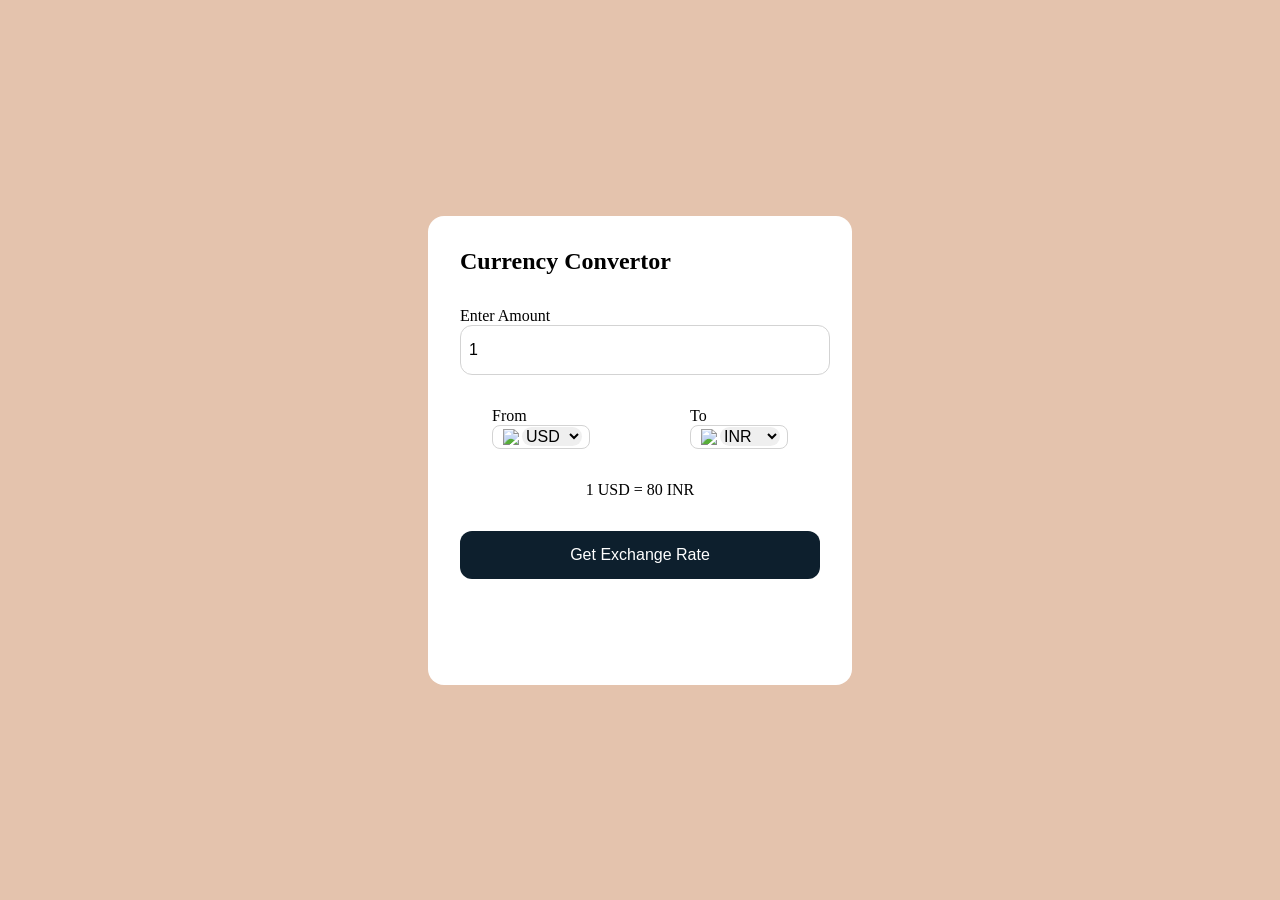
==== index.html @ 7f3a70da "first commmit" ====
<!DOCTYPE html>
<html lang="en">
  <head>
    <meta charset="UTF-8" />
    <meta name="viewport" content="width=device-width, initial-scale=1.0" />
    <title>Currency Convertor</title>
    <link rel="stylesheet" href="style.css" />
    <link
      rel="stylesheet"
      href="https://cdnjs.cloudflare.com/ajax/libs/font-awesome/7.0.0/css/all.min.css"
      integrity="sha512-DxV+EoADOkOygM4IR9yXP8Sb2qwgidEmeqAEmDKIOfPRQZOWbXCzLC6vjbZyy0vPisbH2SyW27+ddLVCN+OMzQ=="
      crossorigin="anonymous"
      referrerpolicy="no-referrer"
    />
  </head>
  <body>
    <div class="container">
      <h2>Currency Convertor</h2>
      <form>
        <div class="amount">
          <p>Enter Amount</p>
          <input value="1" type="text" />
        </div>
        <div class="dropdown">
          <div class="from">
            <p>From</p>
            <div class="select-container">
              <img src="https://flagsapi.com/US/flat/64.png" />
              <select name="from"></select>
            </div>
          </div>
          <i class="fa-solid fa-arrow-right-arrow-left"></i>
          <div class="to">
            <p>To</p>
            <div class="select-container">
              <img src="https://flagsapi.com/IN/flat/64.png" />
              <select name="to"></select>
            </div>
          </div>
        </div>
        <div class="msg">1 USD = 80 INR</div>
        <button>Get Exchange Rate</button>
      </form>
    </div>

    <script src="codes.js"></script>
    <script src="app.js"></script>
  </body>
</html>
---- style.css ----
* {
  margin: 0;
  padding: 0;
}
body {
  display: flex;
  justify-content: center;
  align-items: center;
  min-height: 100vh;
  background-color: #E4C3AD;
}
.container{
    background-color: white;
    padding: 2rem;
    border-radius: 1rem;
    min-height: 45vh;
    min-width: 40vh;
}
 form{
    margin: 2rem 0 2rem 0;


 }
 form select,input,button{
    width: 100%;
    border: none;
    outline: none;
    border-radius: 0.75rem;
 }
 form input{
    border: 1px solid lightgray;
    font-size: 1rem;
    height: 3rem;
    padding-left: 0.5rem;


 }
 .dropdown{
    display: flex;
    justify-content: space-between;
    align-items: center;
    margin: 2rem;


 }
 .dropdown i{
    font-size: 1.5rem;
    margin-top: 1rem;
 }
 .select-container img{
    max-width: 2rem;
    padding: 3px;
    
  

 }

 .select-container{
    display: flex;
    justify-content: center;
    align-items: center;

    width: 6rem;
    border-radius: 0.5rem;
    border: 1px solid lightgray;
    background-color: white;
 }
 .select-container select{
    font-size: 1rem;
    width: auto;

 }

 .msg{
    display: flex;
    justify-content: center;
    margin: 2rem 0 2rem 0;


 }
 form button{
    height: 3rem;
    background-color: #0D1F2D;
    color: white;
    font-size: 1rem;
    cursor: pointer;
 }
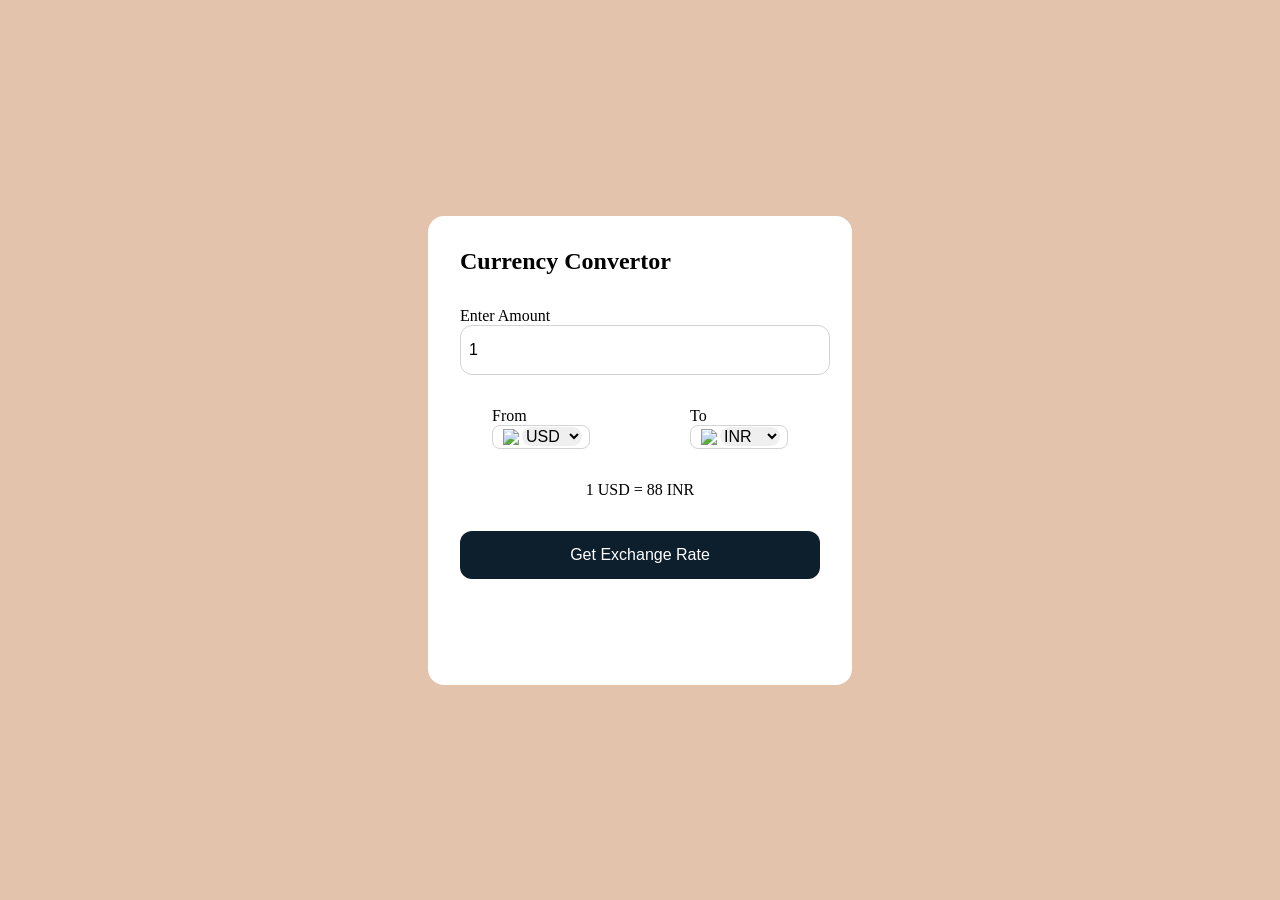
==== commit b69068c5: "changes" ====
--- a/index.html
+++ b/index.html
@@ -38,7 +38,7 @@
             </div>
           </div>
         </div>
-        <div class="msg">1 USD = 80 INR</div>
+        <div class="msg">1 USD = 88 INR</div>
         <button>Get Exchange Rate</button>
       </form>
     </div>
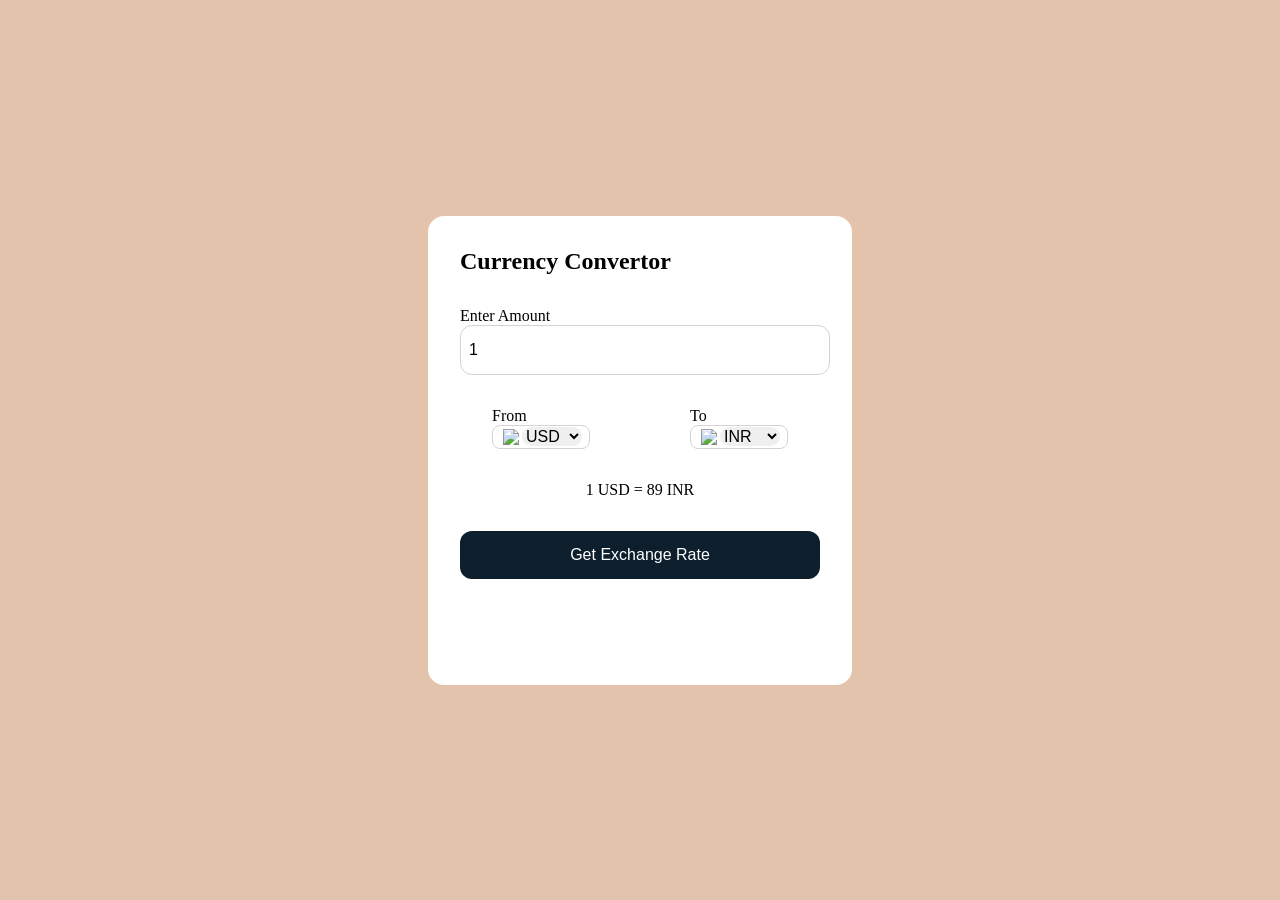
==== commit 3121d4c4: "changes" ====
--- a/index.html
+++ b/index.html
@@ -38,7 +38,7 @@
             </div>
           </div>
         </div>
-        <div class="msg">1 USD = 88 INR</div>
+        <div class="msg">1 USD = 89 INR</div>
         <button>Get Exchange Rate</button>
       </form>
     </div>
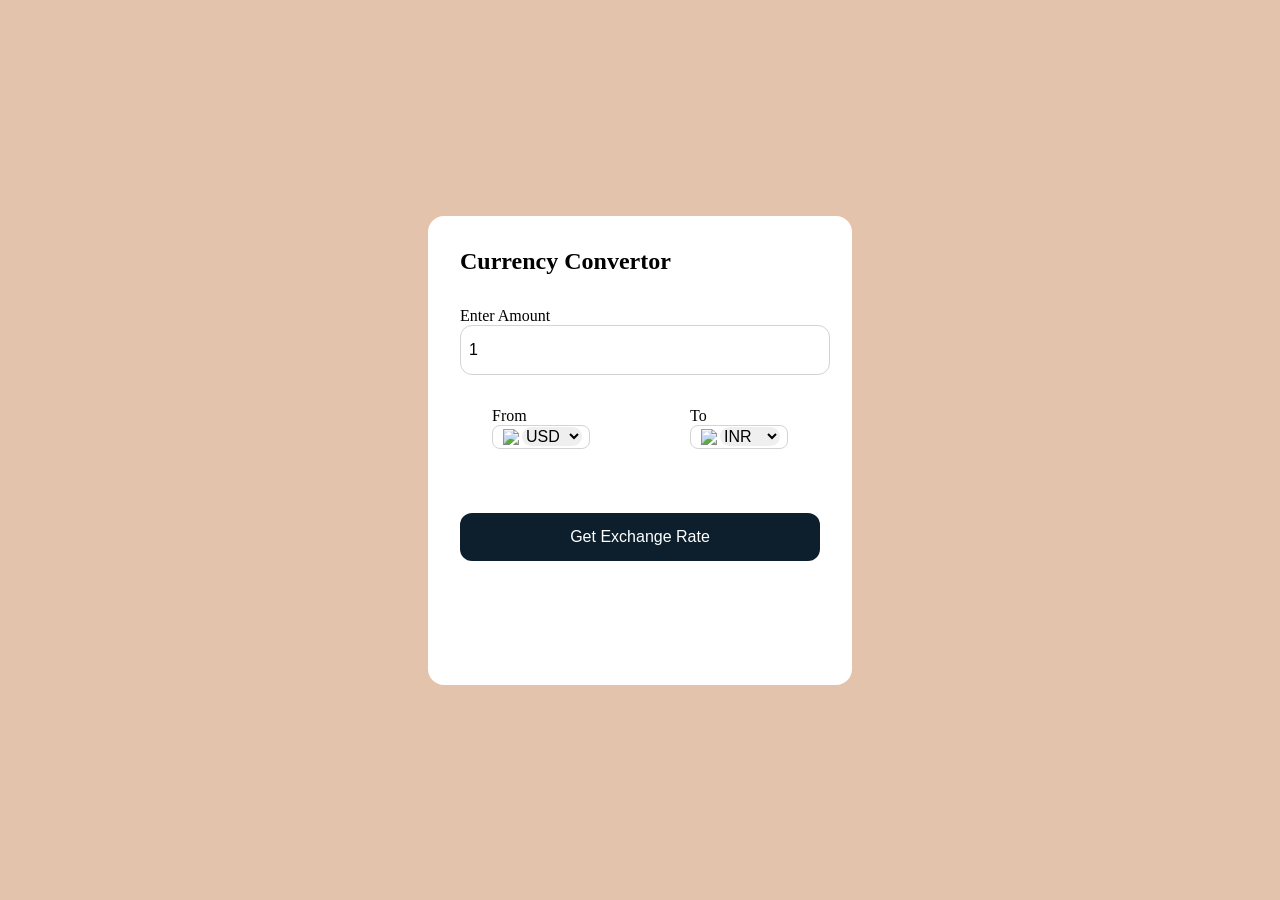
==== commit 0b6b3291: "domloaded realtime default currency update" ====
--- a/index.html
+++ b/index.html
@@ -38,7 +38,7 @@
             </div>
           </div>
         </div>
-        <div class="msg">1 USD = 89 INR</div>
+        <div class="msg"></div>
         <button>Get Exchange Rate</button>
       </form>
     </div>
